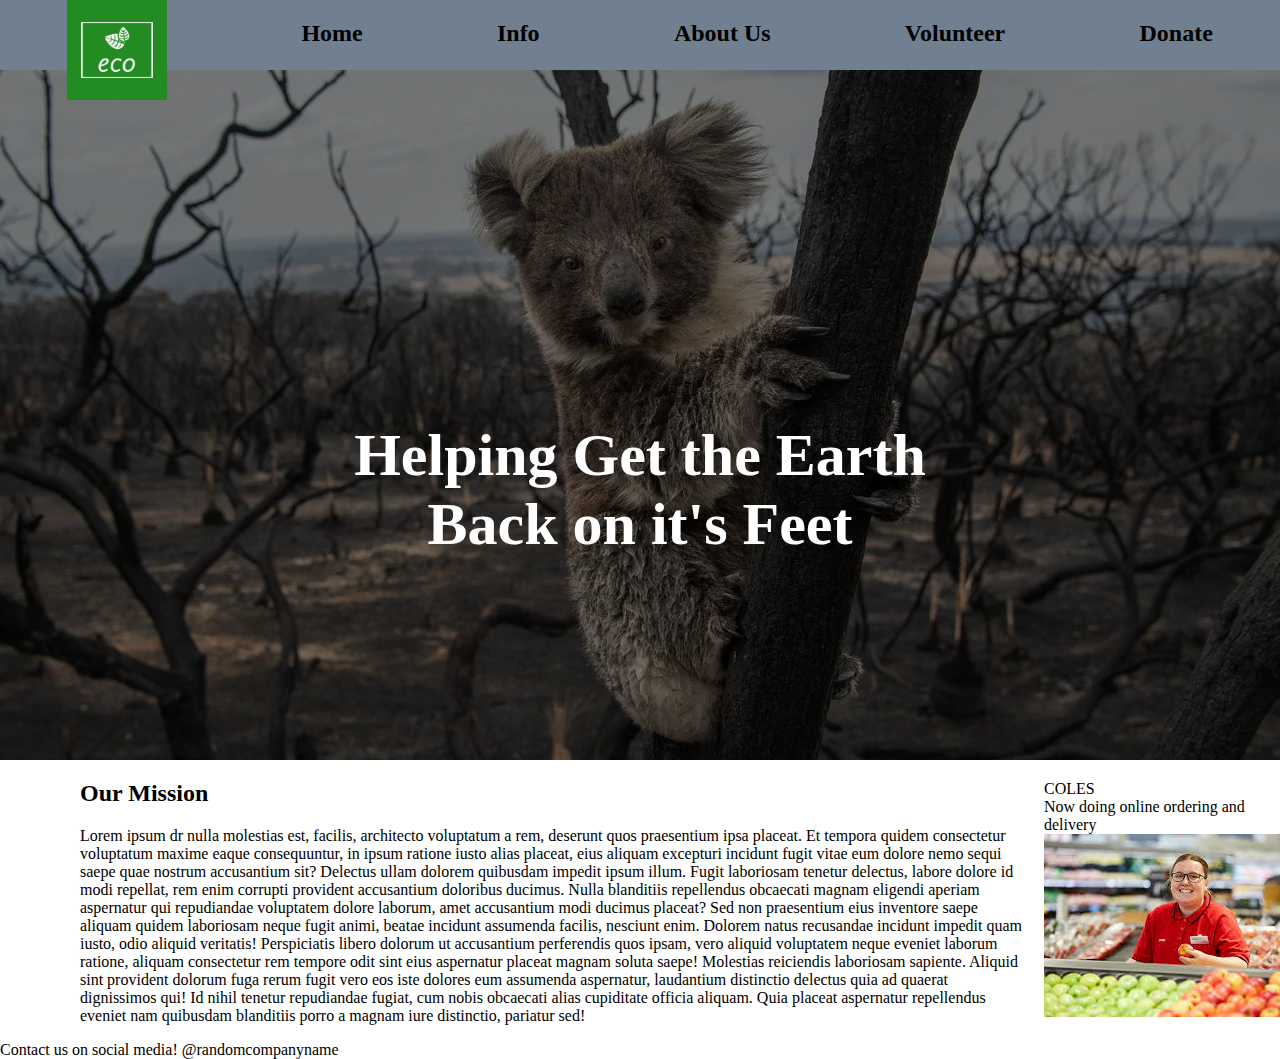
==== index.html @ 05557f86 "vw set" ====
<!DOCTYPE html>
<html lang="en">
<head>
    <meta charset="UTF-8">
    <meta http-equiv="X-UA-Compatible" content="IE=edge">
    <meta name="viewport" content="width=device-width, initial-scale=1.0">
    <title>Eco</title>
    <link rel="stylesheet" href="style.css">
    <link rel="icon" sizes="200x200" href="favicon.ico">
</head>

<body>
<div class="wrapper">
    
    <div id="sections">
        <div id="logo"><img src="logo1.png"></div>
           <div id="home"><h2> Home</h2></div>
            <div id="info"><a href="info.html"><h2>Info</h2></a></div>
            <div id="about"><h2>About Us</h2></div>
            <div id="vol"><h2>Volunteer</h2></div>
            <div id="donate"><h2>Donate</h2></div>
    </div>

    <div id="myImage">
        <h1>Helping Get the Earth Back on it's Feet</h1>
    </div>
    
     <div id= "text">
       <h2>Our Mission</h2>
        <p>
    Lorem ipsum dr nulla molestias est, facilis, architecto voluptatum a rem, deserunt quos praesentium ipsa placeat. Et tempora quidem consectetur voluptatum maxime eaque consequuntur, in ipsum ratione iusto alias placeat, eius aliquam excepturi incidunt fugit vitae eum dolore nemo sequi saepe quae nostrum accusantium sit? Delectus ullam dolorem quibusdam impedit ipsum illum. Fugit laboriosam tenetur delectus, labore dolore id modi repellat, rem enim corrupti provident accusantium doloribus ducimus. Nulla blanditiis repellendus obcaecati magnam eligendi aperiam aspernatur qui repudiandae voluptatem dolore laborum, amet accusantium modi ducimus placeat? Sed non praesentium eius inventore saepe aliquam quidem laboriosam neque fugit animi, beatae incidunt assumenda facilis, nesciunt enim. Dolorem natus recusandae incidunt impedit quam iusto, odio aliquid veritatis! Perspiciatis libero dolorum ut accusantium perferendis quos ipsam, vero aliquid voluptatem neque eveniet laborum ratione, aliquam consectetur rem tempore odit sint eius aspernatur placeat magnam soluta saepe! Molestias reiciendis laboriosam sapiente. Aliquid sint provident dolorum fuga rerum fugit vero eos iste dolores eum assumenda aspernatur, laudantium distinctio delectus quia ad quaerat dignissimos qui! Id nihil tenetur repudiandae fugiat, cum nobis obcaecati alias cupiditate officia aliquam. Quia placeat aspernatur repellendus eveniet nam quibusdam blanditiis porro a magnam iure distinctio, pariatur sed!
        </p>
    </div> 
    
     <div id="advertisments">
        COLES <br> Now doing online ordering and delivery
        <a href="https://www.coles.com.au/" target="_blank"><img src="colesad.jpg"></a>
    </div>
</div>
    <div class="myFooter">
        Contact us on social media! @randomcompanyname
    </div>
   
</body>
</html>
---- style.css ----
:root {
    --accent-colour: forestgreen;
    --banner-colour: slategrey;
}

html, body {
    overflow-x: hidden;
    margin:0px; 
    padding:0px;
}

.wrapper {
    display: grid;
     grid-template-columns: 80% 20%;
     grid-template-rows:  auto auto;
     grid-template-areas:"myImage myImage"
                         "main ad";
 } 

#sections {
    position: fixed;
    top: 0;
    left: 0px;
    padding: none;
    background-color: var(--banner-colour);
    width: 100%;
    height: 70px;
    display: grid;
    grid-template-rows: 1/6 1/6 1/6 1/6 1/6 1/6;
            grid-template-areas: "logo home info about vol donate";
    text-align: center;
}
#sections img{
    width: 100px;
    height: auto;
    background-color: var(--accent-colour);
}

#sections a {
    text-decoration: none;
    color: black;
}

#myImage {
    z-index: -1;
    background-image: linear-gradient( rgba(0, 0, 0, 0.5), rgba(0, 0, 0, 0.5) ), url('homephoto.webp');
    height: 700px;
    width: 100vw;
    text-align: center;
    font-size: 30px;
    margin-top: 60px;
    left: 0px;
}

    #myImage h1{
        position: absolute;
        top: 50%;
        left: 50%;
        transform: translate(-50%, -50%);
        color: white;
    }

#text {
    grid-area: main;
    padding-left: 80px;
}

#advertisments {
    grid-area: ad;
    margin: 20px;
}

    #advertisments a {
        margin-right: 20px;
    }

#myFooter {
    outline: 1px solid red;
    background-color: violet;
}
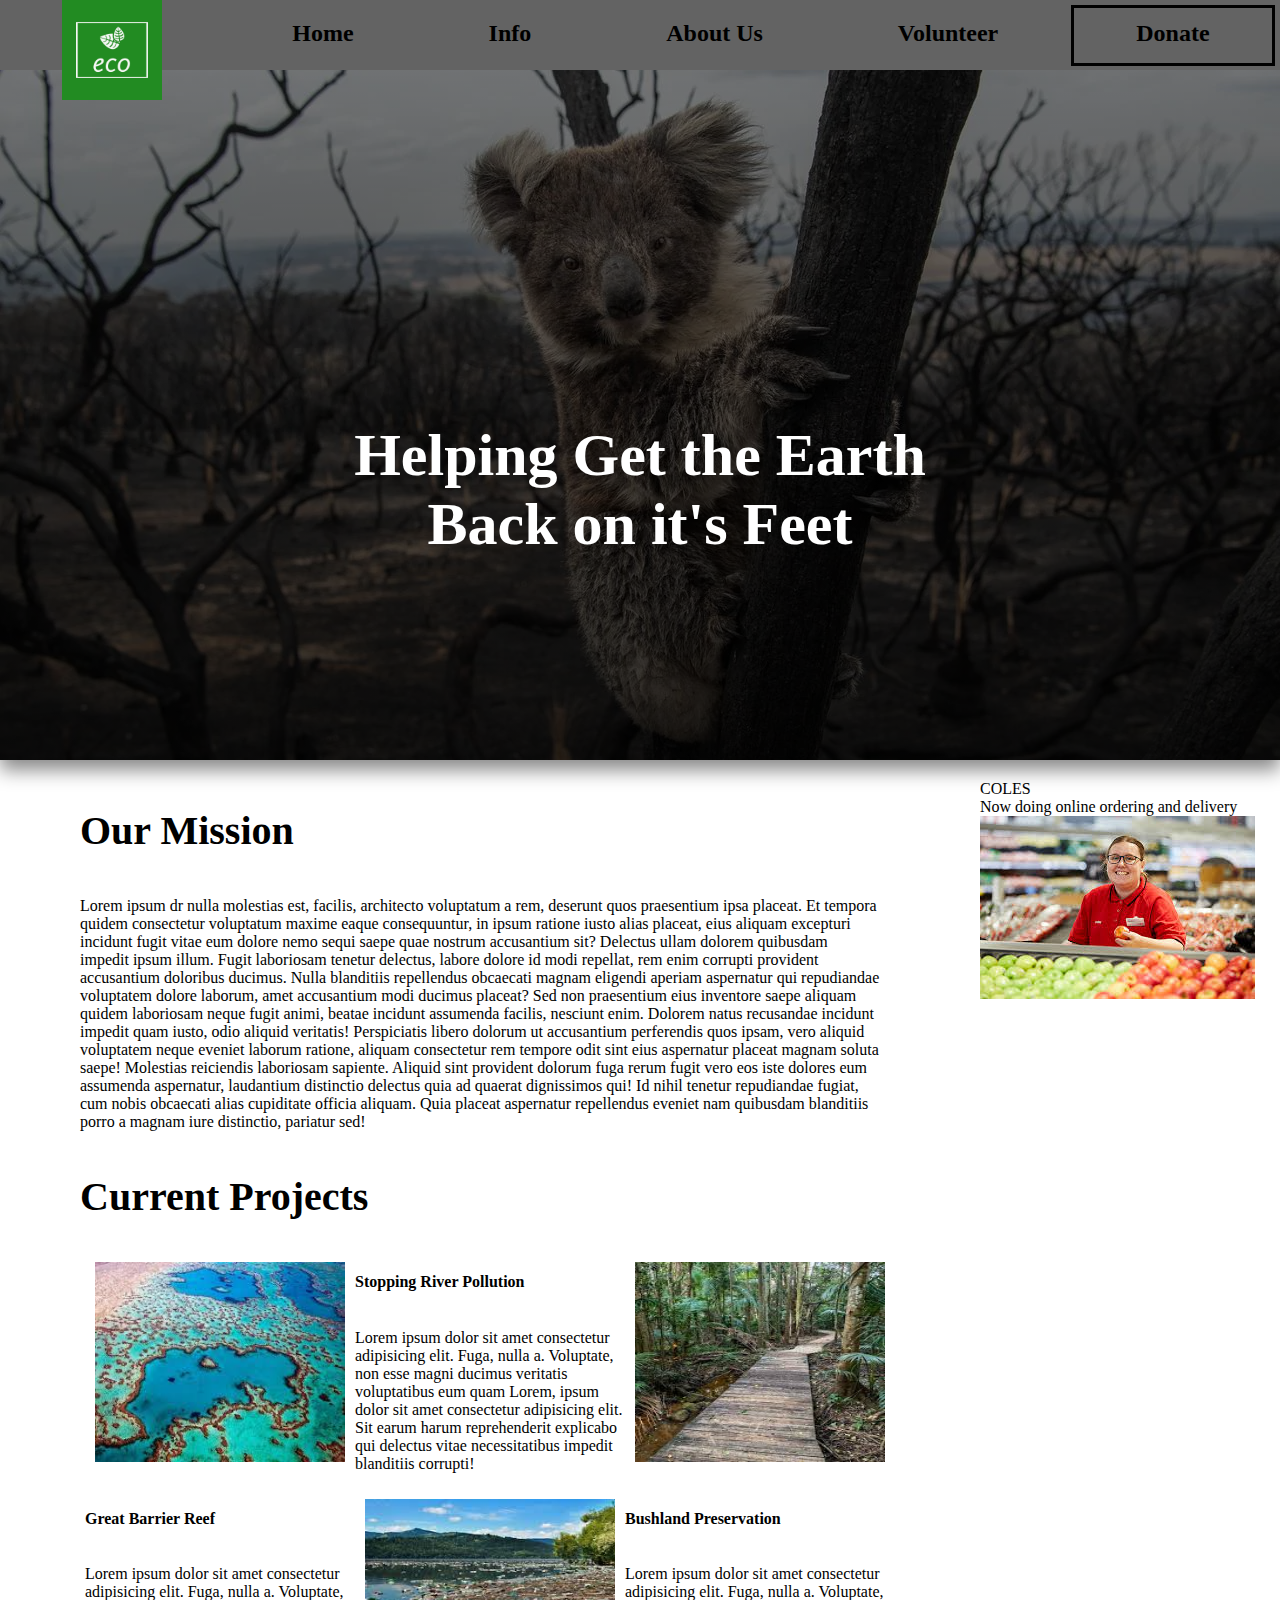
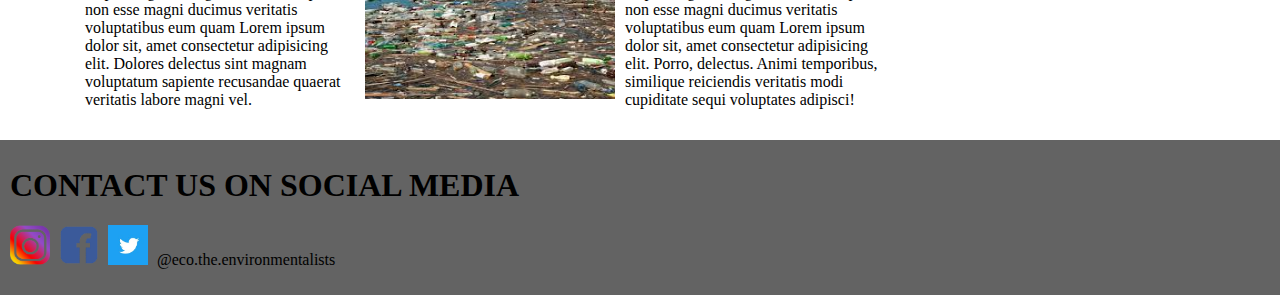
==== commit 77d07192: "page setup" ====
--- a/index.html
+++ b/index.html
@@ -16,9 +16,9 @@
         <div id="logo"><img src="logo1.png"></div>
            <div id="home"><h2> Home</h2></div>
             <div id="info"><a href="info.html"><h2>Info</h2></a></div>
-            <div id="about"><h2>About Us</h2></div>
-            <div id="vol"><h2>Volunteer</h2></div>
-            <div id="donate"><h2>Donate</h2></div>
+            <div id="about"><a href="about.html"><h2>About Us</h2></a></div>
+            <div id="vol"><a href="vol.html"><h2>Volunteer</h2></a></div>
+            <div id="donate"><a href="donate.html"><h2>Donate</h2></a></div>
     </div>
 
     <div id="myImage">
@@ -26,19 +26,47 @@
     </div>
     
      <div id= "text">
-       <h2>Our Mission</h2>
+       <h1>Our Mission</h1>
         <p>
     Lorem ipsum dr nulla molestias est, facilis, architecto voluptatum a rem, deserunt quos praesentium ipsa placeat. Et tempora quidem consectetur voluptatum maxime eaque consequuntur, in ipsum ratione iusto alias placeat, eius aliquam excepturi incidunt fugit vitae eum dolore nemo sequi saepe quae nostrum accusantium sit? Delectus ullam dolorem quibusdam impedit ipsum illum. Fugit laboriosam tenetur delectus, labore dolore id modi repellat, rem enim corrupti provident accusantium doloribus ducimus. Nulla blanditiis repellendus obcaecati magnam eligendi aperiam aspernatur qui repudiandae voluptatem dolore laborum, amet accusantium modi ducimus placeat? Sed non praesentium eius inventore saepe aliquam quidem laboriosam neque fugit animi, beatae incidunt assumenda facilis, nesciunt enim. Dolorem natus recusandae incidunt impedit quam iusto, odio aliquid veritatis! Perspiciatis libero dolorum ut accusantium perferendis quos ipsam, vero aliquid voluptatem neque eveniet laborum ratione, aliquam consectetur rem tempore odit sint eius aspernatur placeat magnam soluta saepe! Molestias reiciendis laboriosam sapiente. Aliquid sint provident dolorum fuga rerum fugit vero eos iste dolores eum assumenda aspernatur, laudantium distinctio delectus quia ad quaerat dignissimos qui! Id nihil tenetur repudiandae fugiat, cum nobis obcaecati alias cupiditate officia aliquam. Quia placeat aspernatur repellendus eveniet nam quibusdam blanditiis porro a magnam iure distinctio, pariatur sed!
         </p>
+        <h1>Current Projects</h1>
+
+        <div id="current">
+            <div id="gbr"><img src="gbr.jpg"></div>
+            <div id="gbrtext">
+                <h4>Stopping River Pollution</h4>
+                <p>Lorem ipsum dolor sit amet consectetur adipisicing elit. Fuga, nulla a. Voluptate, non esse magni ducimus veritatis voluptatibus eum quam Lorem, ipsum dolor sit amet consectetur adipisicing elit. Sit earum harum reprehenderit explicabo qui delectus vitae necessitatibus impedit blanditiis corrupti!</p>
+            </div>
+            <div id="bush"><img src="bush.jpg"></div> 
+            <div id="bushtext">
+                <h4>Great Barrier Reef</h4>
+                <p>Lorem ipsum dolor sit amet consectetur adipisicing elit. Fuga, nulla a. Voluptate, non esse magni ducimus veritatis voluptatibus eum quam Lorem ipsum dolor sit, amet consectetur adipisicing elit. Dolores delectus sint magnam voluptatum sapiente recusandae quaerat veritatis labore magni vel.</p>
+            </div>
+            <div id="river"><img src="river.jpg"></div>
+            <div id="rivertext">
+                <h4>Bushland Preservation</h4>
+                <p>Lorem ipsum dolor sit amet consectetur adipisicing elit. Fuga, nulla a. Voluptate, non esse magni ducimus veritatis voluptatibus eum quam Lorem ipsum dolor sit, amet consectetur adipisicing elit. Porro, delectus. Animi temporibus, similique reiciendis veritatis modi cupiditate sequi voluptates adipisci!</p>
+            </div>
+        </div>
+
+
+
     </div> 
     
      <div id="advertisments">
-        COLES <br> Now doing online ordering and delivery
-        <a href="https://www.coles.com.au/" target="_blank"><img src="colesad.jpg"></a>
+        <div id="coles">
+            COLES <br> Now doing online ordering and delivery
+            <a href="https://www.coles.com.au/" target="_blank"><img src="colesad.jpg"></a>
+        </div>
     </div>
 </div>
     <div class="myFooter">
-        Contact us on social media! @randomcompanyname
+        <h1>CONTACT US ON SOCIAL MEDIA</h1>
+        <img src="insta.png">
+        <img src="facebook.png">
+        <img src="twitter.jpg">
+        <span>@eco.the.environmentalists</span>
     </div>
    
 </body>
--- a/style.css
+++ b/style.css
@@ -1,6 +1,6 @@
 :root {
     --accent-colour: forestgreen;
-    --banner-colour: slategrey;
+    --banner-colour: rgb(99, 99, 99);
 }
 
 html, body {
@@ -11,10 +11,11 @@
 
 .wrapper {
     display: grid;
-     grid-template-columns: 80% 20%;
-     grid-template-rows:  auto auto;
+     grid-template-columns: 75% 25%;
+     grid-template-rows:  auto auto auto;
      grid-template-areas:"myImage myImage"
-                         "main ad";
+                         "main ad"
+                         "current ad";
  } 
 
 #sections {
@@ -30,26 +31,89 @@
             grid-template-areas: "logo home info about vol donate";
     text-align: center;
 }
-#sections img{
-    width: 100px;
-    height: auto;
-    background-color: var(--accent-colour);
-}
+        #sections img{
+            width: 100px;
+            height: auto;
+            background-color: var(--accent-colour);
+        }
 
-#sections a {
-    text-decoration: none;
-    color: black;
-}
+        #sections a {
+            text-decoration: none;
+            color: black;
+        }
+
+        #home {
+            
+            height: 60px;
+            line-height: 16px;
+            margin: 5px;
+            padding-top: -100px;
+        }
+
+        #home:hover {
+            background-color: rgb(67, 68, 70);
+        }
+        
+        #info {
+            
+            height: 60px;
+            line-height: 16px;
+            margin: 5px;
+            padding-top: -100px;
+        }
+
+        #info:hover {
+            background-color: rgb(67, 68, 70);
+        }
+
+        #about {
+            
+            height: 60px;
+            line-height: 16px;
+            margin: 5px;
+            padding-top: -100px;
+        }
+
+        #about:hover {
+            background-color: rgb(67, 68, 70);
+        }
+
+        #vol {
+            
+            height: 60px;
+            line-height: 16px;
+            margin: 5px;
+            padding-top: -100px;
+        }
+
+        #vol:hover {
+            background-color: rgb(67, 68, 70);
+        }
+
+        #donate {
+            border: black;
+            border-style: solid;
+            height: 55px;
+            line-height: 10px;
+            margin: 5px;
+            padding-top: -100px;
+        }
+
+        #donate:hover {
+            background-color: rgb(67, 68, 70);
+        }
 
 #myImage {
     z-index: -1;
-    background-image: linear-gradient( rgba(0, 0, 0, 0.5), rgba(0, 0, 0, 0.5) ), url('homephoto.webp');
+    background-image: linear-gradient( rgba(0, 0, 0, 0.5), rgba(0, 0, 0, 0.8) ), url('homephoto.webp');
     height: 700px;
     width: 100vw;
     text-align: center;
     font-size: 30px;
     margin-top: 60px;
     left: 0px;
+    box-shadow: 0px 10px 18px #888888;
+    background-size: cover;
 }
 
     #myImage h1{
@@ -63,18 +127,52 @@
 #text {
     grid-area: main;
     padding-left: 80px;
+    padding-right: 80px;
+    margin-top: 20px;
 }
+
+    #text h1 {
+        font-size: 40px;
+    }
+
+#current {
+    display: grid;
+    grid-template-columns: 1/3 1/3 1/3;
+    grid-template-rows: 50% 50%;
+    grid-template-areas: "gbr bushtext river"
+                          "gbrtext bush rivertext";
+    padding: 5px;
+    margin-bottom: 10px;
+}
+
+    #current img {
+        padding: 10px;
+        height: 200px;
+        width: 250px;
+    }
 
 #advertisments {
     grid-area: ad;
     margin: 20px;
 }
 
-    #advertisments a {
-        margin-right: 20px;
+    #coles img {
+        right: 20px;
     }
 
-#myFooter {
-    outline: 1px solid red;
-    background-color: violet;
-}+.myFooter {
+    padding-top: 5px;
+    padding-left: 10px;
+    background-color: var(--banner-colour);
+    height: 150px;
+}
+
+.myFooter img, p {
+    display: inline-block;
+}
+
+.myFooter img {
+    height: 40px;
+    width: 40px;
+    margin-right: 5px;
+}
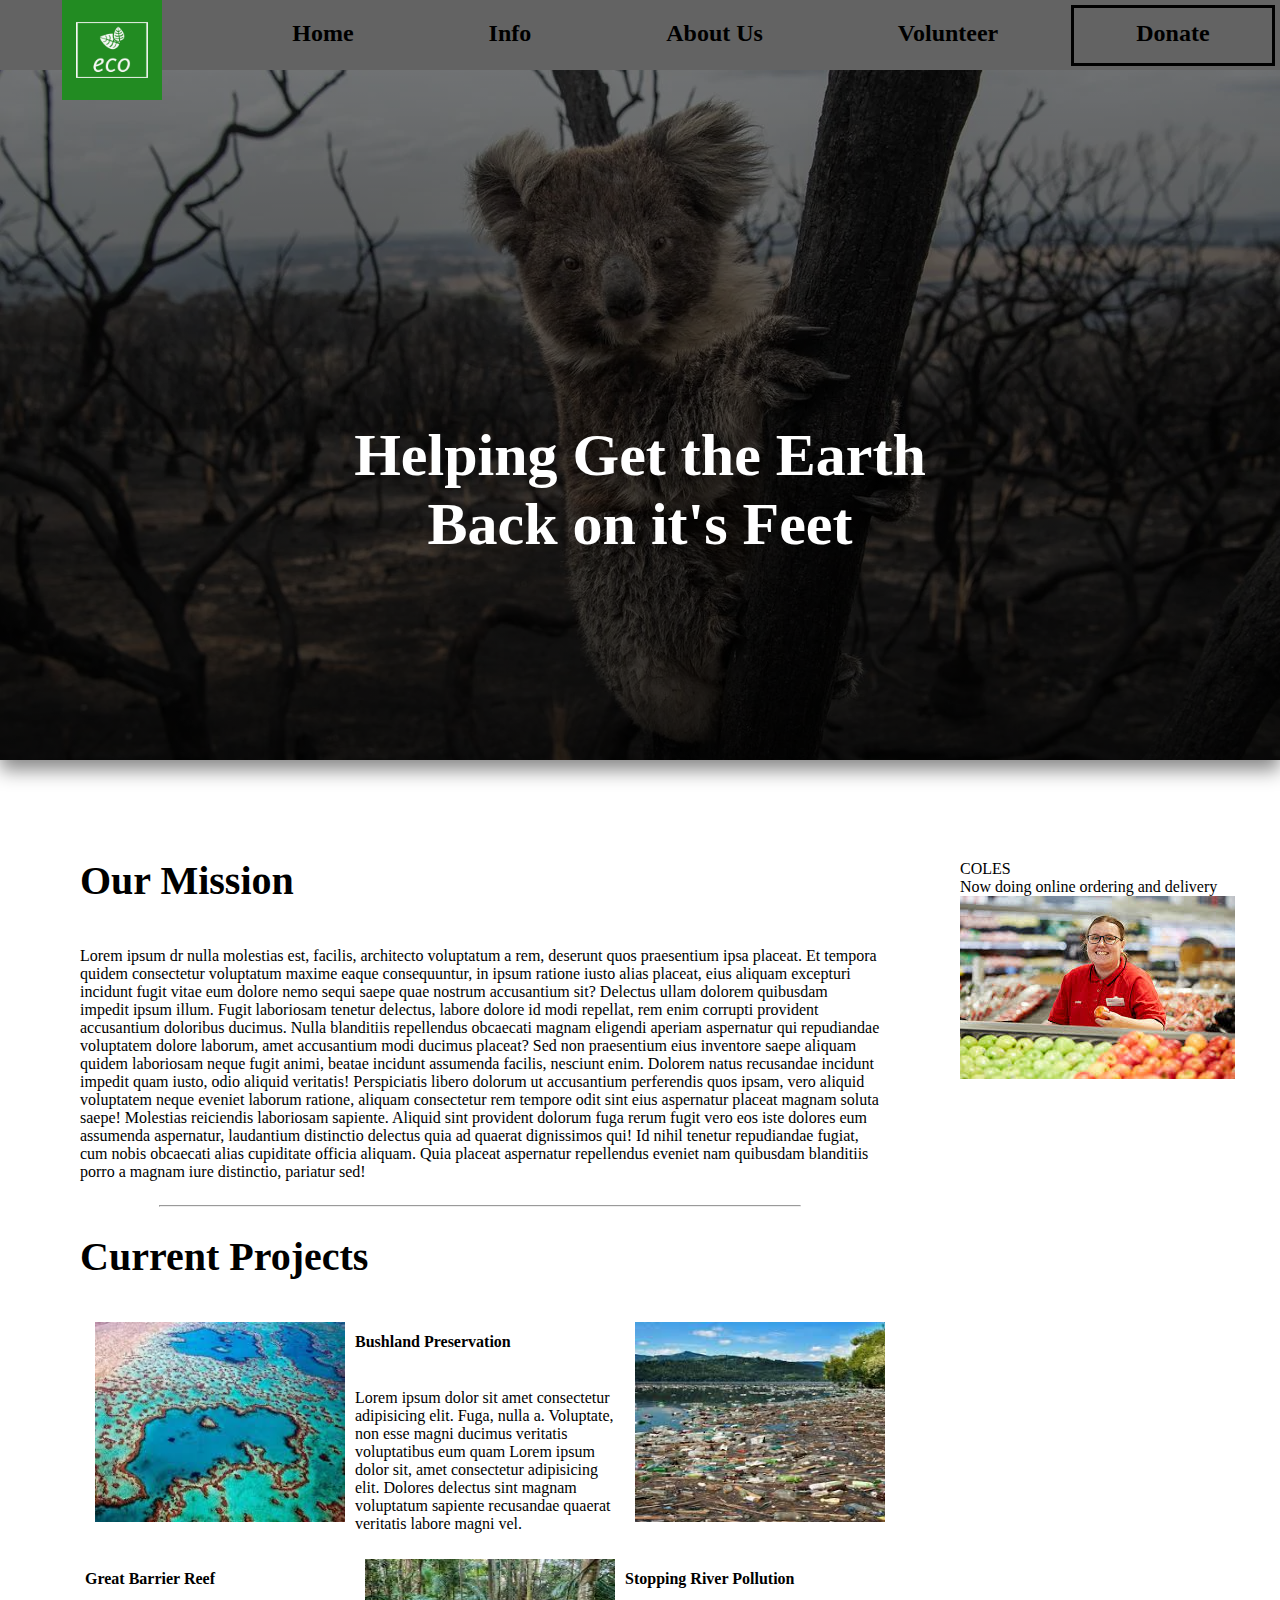
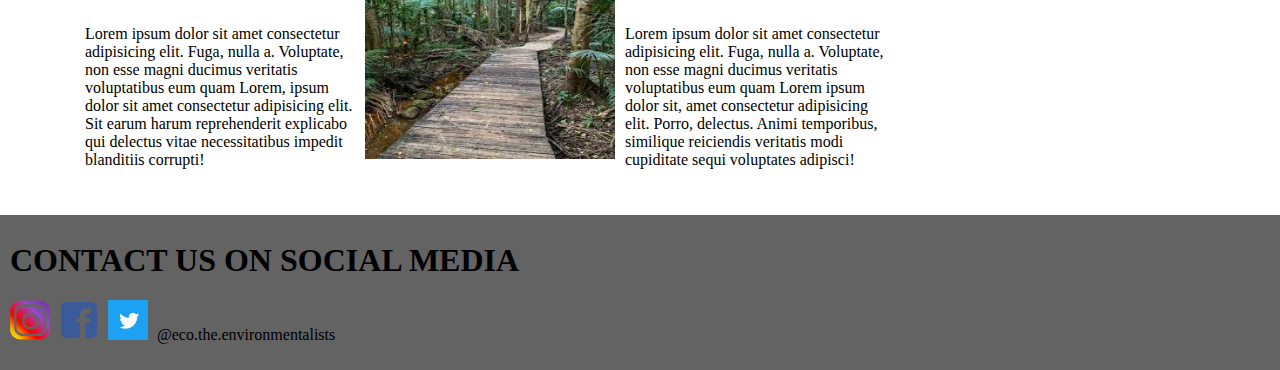
==== commit 545d86b4: "progress-vol" ====
--- a/index.html
+++ b/index.html
@@ -30,22 +30,23 @@
         <p>
     Lorem ipsum dr nulla molestias est, facilis, architecto voluptatum a rem, deserunt quos praesentium ipsa placeat. Et tempora quidem consectetur voluptatum maxime eaque consequuntur, in ipsum ratione iusto alias placeat, eius aliquam excepturi incidunt fugit vitae eum dolore nemo sequi saepe quae nostrum accusantium sit? Delectus ullam dolorem quibusdam impedit ipsum illum. Fugit laboriosam tenetur delectus, labore dolore id modi repellat, rem enim corrupti provident accusantium doloribus ducimus. Nulla blanditiis repellendus obcaecati magnam eligendi aperiam aspernatur qui repudiandae voluptatem dolore laborum, amet accusantium modi ducimus placeat? Sed non praesentium eius inventore saepe aliquam quidem laboriosam neque fugit animi, beatae incidunt assumenda facilis, nesciunt enim. Dolorem natus recusandae incidunt impedit quam iusto, odio aliquid veritatis! Perspiciatis libero dolorum ut accusantium perferendis quos ipsam, vero aliquid voluptatem neque eveniet laborum ratione, aliquam consectetur rem tempore odit sint eius aspernatur placeat magnam soluta saepe! Molestias reiciendis laboriosam sapiente. Aliquid sint provident dolorum fuga rerum fugit vero eos iste dolores eum assumenda aspernatur, laudantium distinctio delectus quia ad quaerat dignissimos qui! Id nihil tenetur repudiandae fugiat, cum nobis obcaecati alias cupiditate officia aliquam. Quia placeat aspernatur repellendus eveniet nam quibusdam blanditiis porro a magnam iure distinctio, pariatur sed!
         </p>
+        <hr>
         <h1>Current Projects</h1>
 
         <div id="current">
             <div id="gbr"><img src="gbr.jpg"></div>
             <div id="gbrtext">
-                <h4>Stopping River Pollution</h4>
+                <h4>Great Barrier Reef</h4>
                 <p>Lorem ipsum dolor sit amet consectetur adipisicing elit. Fuga, nulla a. Voluptate, non esse magni ducimus veritatis voluptatibus eum quam Lorem, ipsum dolor sit amet consectetur adipisicing elit. Sit earum harum reprehenderit explicabo qui delectus vitae necessitatibus impedit blanditiis corrupti!</p>
             </div>
             <div id="bush"><img src="bush.jpg"></div> 
             <div id="bushtext">
-                <h4>Great Barrier Reef</h4>
+                <h4>Bushland Preservation</h4>
                 <p>Lorem ipsum dolor sit amet consectetur adipisicing elit. Fuga, nulla a. Voluptate, non esse magni ducimus veritatis voluptatibus eum quam Lorem ipsum dolor sit, amet consectetur adipisicing elit. Dolores delectus sint magnam voluptatum sapiente recusandae quaerat veritatis labore magni vel.</p>
             </div>
             <div id="river"><img src="river.jpg"></div>
             <div id="rivertext">
-                <h4>Bushland Preservation</h4>
+                <h4>Stopping River Pollution</h4>
                 <p>Lorem ipsum dolor sit amet consectetur adipisicing elit. Fuga, nulla a. Voluptate, non esse magni ducimus veritatis voluptatibus eum quam Lorem ipsum dolor sit, amet consectetur adipisicing elit. Porro, delectus. Animi temporibus, similique reiciendis veritatis modi cupiditate sequi voluptates adipisci!</p>
             </div>
         </div>
@@ -54,12 +55,12 @@
 
     </div> 
     
-     <div id="advertisments">
-        <div id="coles">
-            COLES <br> Now doing online ordering and delivery
+     
+        <div id="coles">  
+            COLES <br> Now doing online ordering and delivery <br>
             <a href="https://www.coles.com.au/" target="_blank"><img src="colesad.jpg"></a>
         </div>
-    </div>
+ 
 </div>
     <div class="myFooter">
         <h1>CONTACT US ON SOCIAL MEDIA</h1>
--- a/style.css
+++ b/style.css
@@ -1,6 +1,8 @@
 :root {
     --accent-colour: forestgreen;
     --banner-colour: rgb(99, 99, 99);
+    --text-colour: black;
+    --back-colour: white;
 }
 
 html, body {
@@ -14,9 +16,20 @@
      grid-template-columns: 75% 25%;
      grid-template-rows:  auto auto auto;
      grid-template-areas:"myImage myImage"
-                         "main ad"
-                         "current ad";
+                         "main coles"
+                         "current ebay";
  } 
+
+ .infowrapper {
+     display: grid;
+     grid-template-columns: 20% 55% 25% ;
+     grid-template-areas: "index mybody advertise";
+ } 
+
+#whole {
+    margin-left: 100px;
+    margin-right: 100px;
+}
 
 #sections {
     position: fixed;
@@ -35,6 +48,7 @@
             width: 100px;
             height: auto;
             background-color: var(--accent-colour);
+            z-index: 100;
         }
 
         #sections a {
@@ -102,6 +116,17 @@
         #donate:hover {
             background-color: rgb(67, 68, 70);
         }
+
+.index {
+margin-top: 120px;
+margin-left: 20px;
+grid-area: index;
+position: fixed;
+}
+    .index a {
+        text-decoration: none;
+        color: black;
+    }
 
 #myImage {
     z-index: -1;
@@ -128,7 +153,7 @@
     grid-area: main;
     padding-left: 80px;
     padding-right: 80px;
-    margin-top: 20px;
+    margin-top: 70px;
 }
 
     #text h1 {
@@ -149,22 +174,178 @@
         padding: 10px;
         height: 200px;
         width: 250px;
-    }
-
-#advertisments {
-    grid-area: ad;
-    margin: 20px;
-}
-
-    #coles img {
-        right: 20px;
-    }
+        transition: transform .2s;
+        z-index: 1;
+    }
+
+    #current img:hover {
+        transform: scale(1.03);
+    }
+        #gbr {grid-area: gbr;}
+        #bush {grid-area: bush;}
+        #river {grid-area: river;}
+        #gbrtext {grid-area: gbrtext;}
+        #bushtext {grid-area: bushtext;}
+        #rivertext {grid-area: rivertext;}
+
+#coles {
+    margin-top: 100px;
+    grid-area: coles;
+}
+
+#topic1 {
+    margin-top: 120px;
+    margin-left: 20px;
+}
+
+#climatecrisis {
+    height: 200px;
+    width: 300px;
+    margin: 0 10px 0 0;
+    float: right;
+}
+
+.wrap{
+   margin-left: 20px;
+   vertical-align: top
+}
+
+#ebay {
+    margin-top: 400px;
+}
+
+hr {
+    width: 80%;
+}
+#top2 {
+    margin-bottom: 80px;
+}
+
+#mybody {
+    grid-area: mybody;
+}
+
+#ebay {
+    grid-area: advertise;
+}
+
+#abouteco {
+    height: 400px;
+    width: 300px;
+    float: right;
+}
+
+#aboutus {
+    margin-top: 100px;
+    margin-left: 100px;
+    margin-right: 100px;
+}
+
+    #aboutus img {
+        height: 300px;
+        width: 450px;
+    }
+
+#owner {
+    margin-left: 20px;
+    display: grid;
+    grid-template-columns: 50vh 50vh;
+    grid-template-rows: auto;
+    grid-template-areas: "pic ownertext";
+    justify-content: center;
+}
+
+    #owner img {
+        height: 420px;
+        width: 300px;
+        grid-area: pic;
+        margin-left: 100px;
+        margin: 10px;
+    }
+
+    #ownertext {
+        border: gray;
+        border-style: solid;
+        height: fit-content;
+        width: 300px;
+        height: 300px;
+        overflow:hidden;
+        grid-area: ownertext;
+        margin: 20px;
+    }
+        #ownertext h2 {
+            text-align: center;
+        }
+
+    #values {
+        display: grid;
+        grid-template-columns: 1/3 1/3 1/3;
+        grid-template-rows: 50% 50%;
+        grid-template-areas: "I T D"
+                              "TaH C SR";
+                              margin-left: 30px;
+        line-height: 40px;
+        text-align: center;
+    }
+       
+        #I {
+            grid-area: I;
+            background-color: var(--accent-colour);
+            margin: 3px;
+        }
+
+        #T {
+            grid-area: T;
+            background-color: rgb(236, 236, 236);
+            margin: 3px;
+        }
+        #D {
+            grid-area: D;
+            background-color: var(--accent-colour);
+            margin: 3px;
+        }
+        #TaH {
+            grid-area: TaH;
+            background-color: rgb(236, 236, 236);
+            margin: 3px;
+        }
+        #C {
+            grid-area: C;
+            background-color: var(--accent-colour);
+            margin: 3px;
+        }
+        #SR {
+            grid-area: SR;
+            background-color: rgb(236, 236, 236);
+            margin: 3px;
+        }
+
+#myTable {
+    margin-top: 120px;
+}
+
+table, th, td {
+    border:1px solid black;
+    margin-left: auto;
+    margin-right: auto;
+ }
+
+ #headrow {
+     font-weight: bold;
+ }
+
+#donatefunds {
+    margin-top: 100px;
+    text-align: center;
+}
 
 .myFooter {
     padding-top: 5px;
     padding-left: 10px;
+    margin-top: 15px;
     background-color: var(--banner-colour);
     height: 150px;
+    clear: both;
 }
 
 .myFooter img, p {
@@ -176,3 +357,126 @@
     width: 40px;
     margin-right: 5px;
 }
+
+@media (max-width: 900px) {
+    .wrapper {
+        display: grid;
+        grid-template-columns: 100vw;
+         grid-template-rows:  auto auto auto;
+         grid-template-areas:"myImage"
+                             "main"
+                             "current"
+                             "coles";
+     } 
+    
+    #current {
+        display: grid;
+        grid-template-columns: 50vw 50vw;
+        grid-template-rows: auto auto auto;
+         grid-template-areas: "gbr gbrtext"
+                              "bushtext bush"
+                              "river rivertext";
+        padding: 5px;
+    }
+
+    #current img {
+        padding: 10px;
+        height: 200px;
+        width: 250px;
+        transition: transform .2s;
+        z-index: 1;
+    }
+
+    #coles {
+        margin-top: 80px;
+        grid-area: coles;
+        align-content: center;
+    }
+        #coles p {
+            text-align: center;
+        }
+        #coles img {
+            margin: 20px;
+        }
+    
+    .infowrapper {
+        display: grid;
+        grid-template-columns: 100vw ;
+        grid-template-areas: "index" 
+                              "mybody" 
+                              "advertise";
+    } 
+
+       
+   #whole {
+       margin-left: 100px;
+       margin-right: 100px;
+   }
+
+   .index {
+    margin-top: 120px;
+    margin-left: 20px;
+    grid-area: index;
+    position: static;
+    }
+
+    #ebay {
+        margin-top: 80px;
+    }
+
+    #topic1 {
+        margin-top: 20px;
+    }
+}
+
+@media (max-width: 700px) {
+    .myFooter {
+        height: 200px;
+    }
+    #current {
+        display: grid;
+        grid-template-columns: 80vw;
+        grid-template-rows: auto auto auto auto auto auto;
+         grid-template-areas: "gbr" 
+                              "gbrtext"
+                              "bush"
+                              "bushtext" 
+                              "river" 
+                              "rivertext";
+        padding: 5px;
+        margin-right: 10px;
+    }
+        #gbrtext {
+            margin-right: 10px;
+        }
+        #bushtext {
+            margin-right: 10px;
+        }
+        #rivertext {
+            margin-right: 10px;
+        }
+    
+        #owner {
+            margin-left: 20px;
+            /* display: grid;
+            grid-template-columns: 100vw;
+            grid-template-rows: auto auto;
+            grid-template-areas: "pic"
+                                 "ownertext"; */
+                                 display: inline;
+            justify-content: center;
+            text-align: center;
+        }
+        #owner img {
+            height: 420px;
+            width: 300px;
+            grid-area: pic;
+            margin: 10px;
+        }
+
+        #aboutus {
+            margin-top: 100px;
+            margin-left: 15px;
+            margin-right: 15px;
+        }
+}
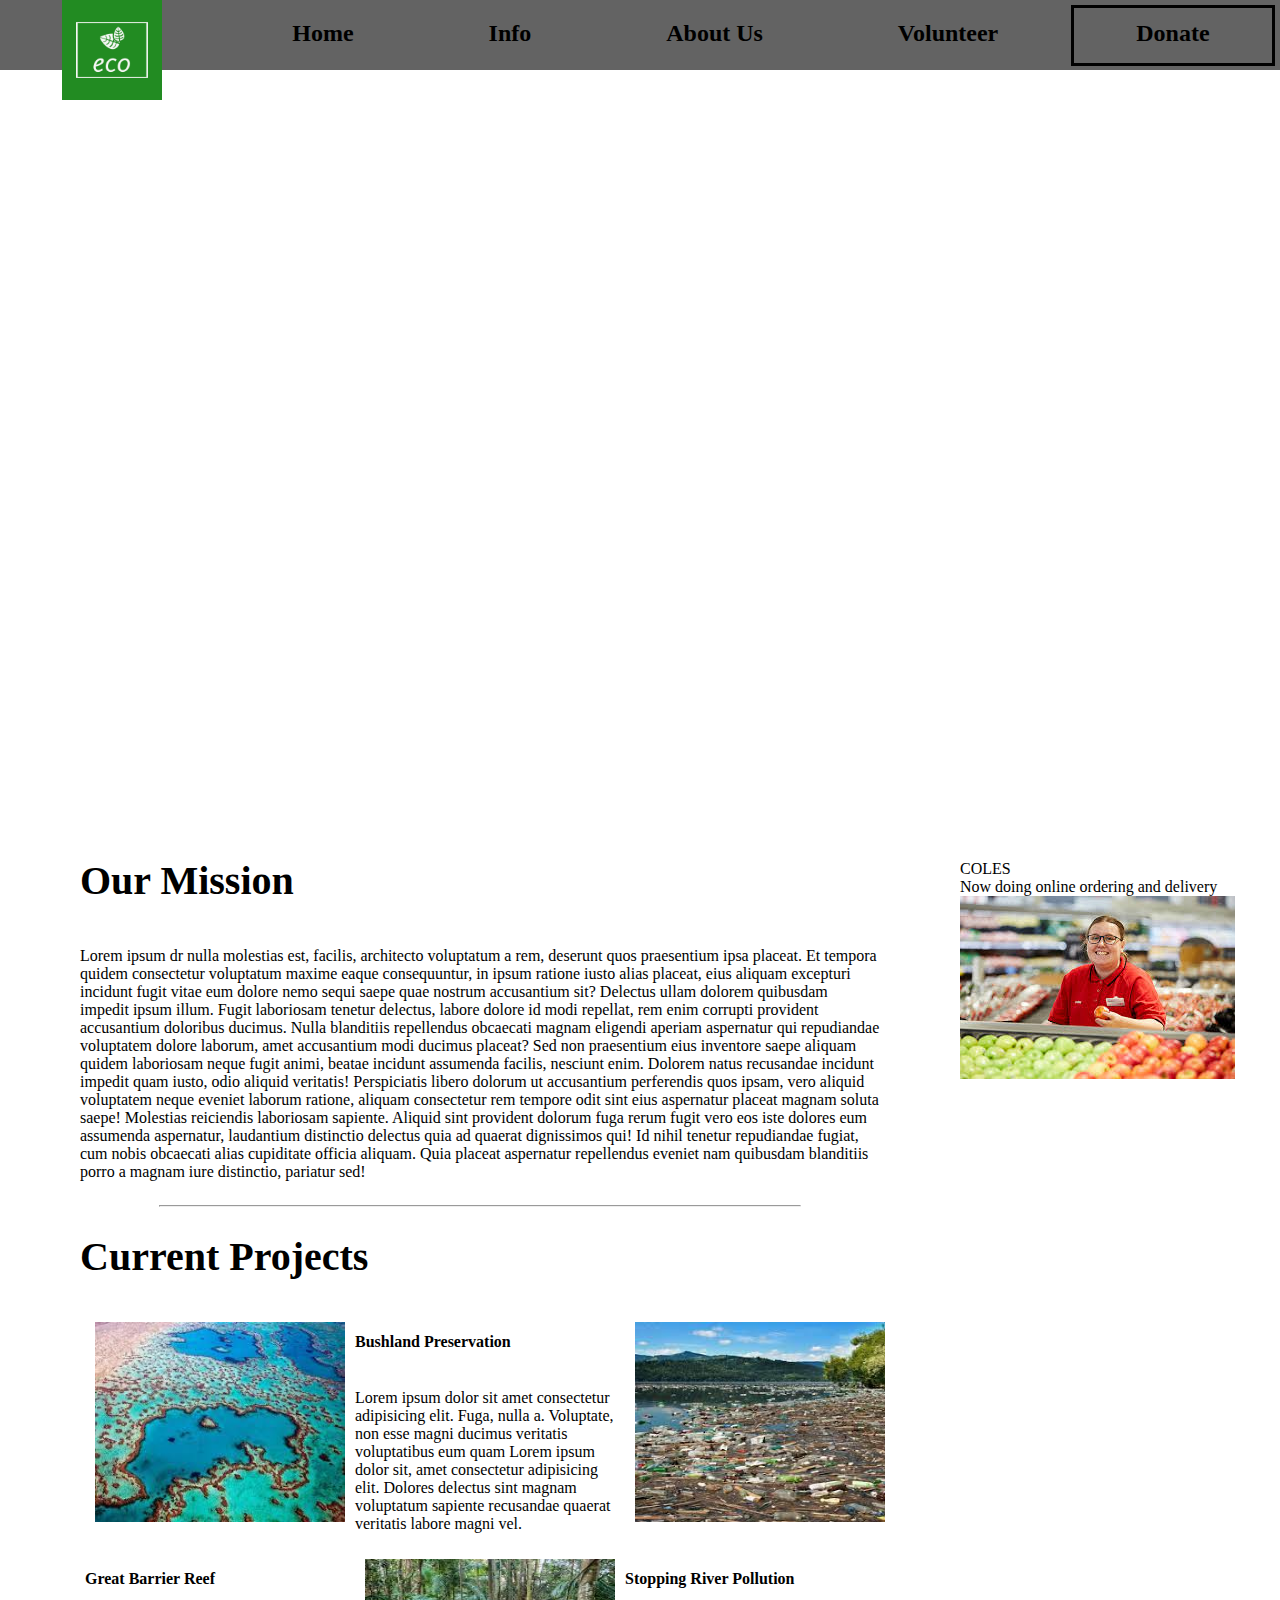
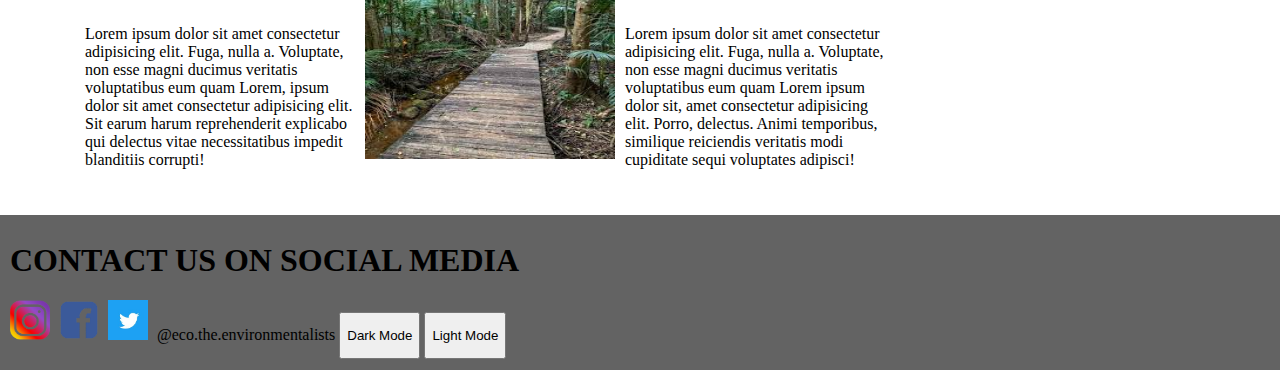
==== commit eafac812: "themes" ====
--- a/index.html
+++ b/index.html
@@ -7,6 +7,16 @@
     <title>Eco</title>
     <link rel="stylesheet" href="style.css">
     <link rel="icon" sizes="200x200" href="favicon.ico">
+    <!-- <script>
+function darkMode () {
+     document.documentElement.style.setProperty("--back-colour", "black");
+     document.documentElement.style.setProperty("--text-colour", "white");
+}
+function lightMode () {
+     document.documentElement.style.setProperty("--back-colour", "white");
+     document.documentElement.style.setProperty("--text-colour", "black");
+}
+    </script> -->
 </head>
 
 <body>
@@ -23,6 +33,7 @@
 
     <div id="myImage">
         <h1>Helping Get the Earth Back on it's Feet</h1>
+        <img src="bigwad.png">
     </div>
     
      <div id= "text">
@@ -68,6 +79,8 @@
         <img src="facebook.png">
         <img src="twitter.jpg">
         <span>@eco.the.environmentalists</span>
+        <button class="darkTheme" onclick = "darkMode()"><p>Dark Mode</p></button>
+        <button class="lightTheme" onclick = "lightMode()"><p>Light Mode</p></button>
     </div>
    
 </body>
--- a/style.css
+++ b/style.css
@@ -9,6 +9,8 @@
     overflow-x: hidden;
     margin:0px; 
     padding:0px;
+    background-color:var(--back-colour);
+    color: var(--text-colour);
 }
 
 .wrapper {
@@ -20,11 +22,19 @@
                          "current ebay";
  } 
 
- .infowrapper {
+.infowrapper {
      display: grid;
      grid-template-columns: 20% 55% 25% ;
      grid-template-areas: "index mybody advertise";
  } 
+
+.volwrapper {
+    display: grid;
+    grid-template-columns: 20% 55% 25% ;
+     grid-template-areas: "index volBody advert";
+}
+    #volBody{grid-area: volBody;}
+    #advert{grid-area: advert;}
 
 #whole {
     margin-left: 100px;
@@ -53,6 +63,9 @@
 
         #sections a {
             text-decoration: none;
+        }
+
+        #sections h2 {
             color: black;
         }
 
@@ -127,10 +140,13 @@
         text-decoration: none;
         color: black;
     }
+    .index a:hover {
+        text-decoration: underline;
+    }
 
 #myImage {
     z-index: -1;
-    background-image: linear-gradient( rgba(0, 0, 0, 0.5), rgba(0, 0, 0, 0.8) ), url('homephoto.webp');
+    /* background-image: linear-gradient( rgba(0, 0, 0, 0.5), rgba(0, 0, 0, 0.8) ), url('homephoto.webp'); */
     height: 700px;
     width: 100vw;
     text-align: center;
@@ -146,7 +162,7 @@
         top: 50%;
         left: 50%;
         transform: translate(-50%, -50%);
-        color: white;
+        color: black;
     }
 
 #text {
@@ -217,7 +233,7 @@
 hr {
     width: 80%;
 }
-#top2 {
+.infowrapper hr {
     margin-bottom: 80px;
 }
 
@@ -332,7 +348,21 @@
 
  #headrow {
      font-weight: bold;
- }
+}
+
+#advert img {
+    margin-top: 500px;
+    height: 200px;
+    width: 300px;
+}
+
+#volBody hr {
+    margin-bottom: 80px;
+}
+
+#volBody img {
+    width: 50vw;
+}
 
 #donatefunds {
     margin-top: 100px;
@@ -405,6 +435,8 @@
         grid-template-areas: "index" 
                               "mybody" 
                               "advertise";
+        margin-left: 20px;
+        margin-right: 20px;
     } 
 
        
@@ -458,12 +490,7 @@
     
         #owner {
             margin-left: 20px;
-            /* display: grid;
-            grid-template-columns: 100vw;
-            grid-template-rows: auto auto;
-            grid-template-areas: "pic"
-                                 "ownertext"; */
-                                 display: inline;
+            display: inline;
             justify-content: center;
             text-align: center;
         }
@@ -479,4 +506,22 @@
             margin-left: 15px;
             margin-right: 15px;
         }
-}
+
+    .volwrapper {
+        display: inline;
+    }
+
+    #volBody {
+        margin-left: 20px;
+        margin-right: 20px;
+    }
+
+    #advert img {
+        margin-top: 20px;
+    }
+
+    #myTable {
+        margin-top: 40px;
+    }
+
+}
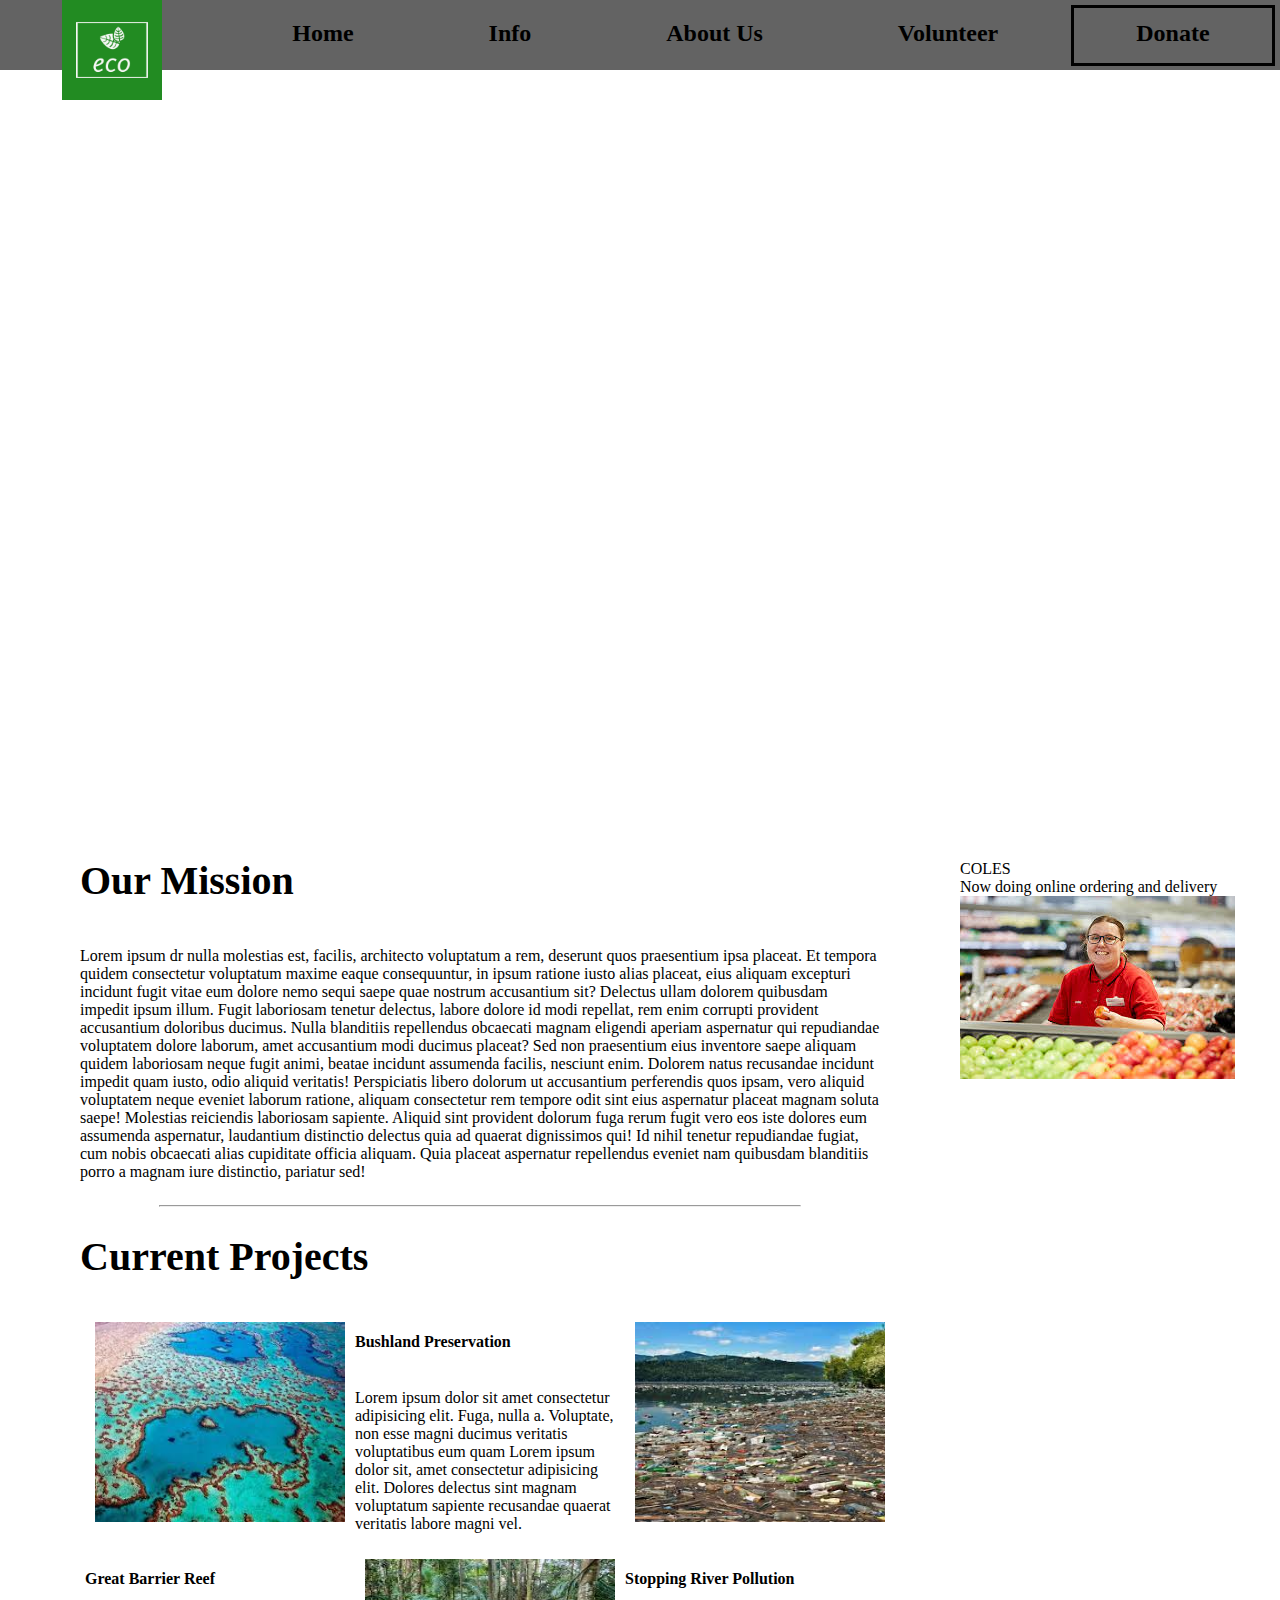
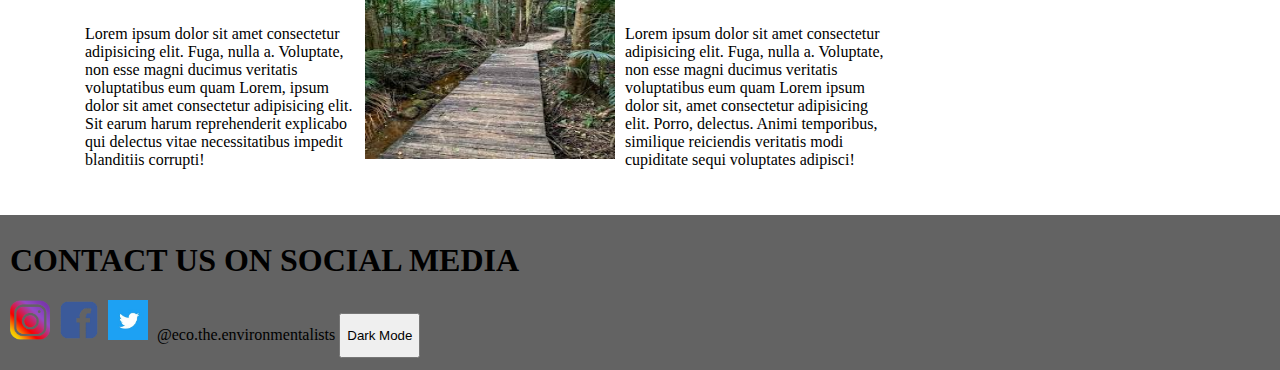
==== commit 2bcf4a6f: "theme done1/2" ====
--- a/index.html
+++ b/index.html
@@ -7,16 +7,7 @@
     <title>Eco</title>
     <link rel="stylesheet" href="style.css">
     <link rel="icon" sizes="200x200" href="favicon.ico">
-    <!-- <script>
-function darkMode () {
-     document.documentElement.style.setProperty("--back-colour", "black");
-     document.documentElement.style.setProperty("--text-colour", "white");
-}
-function lightMode () {
-     document.documentElement.style.setProperty("--back-colour", "white");
-     document.documentElement.style.setProperty("--text-colour", "black");
-}
-    </script> -->
+    <script type='text/javascript' src="java.js"></script>
 </head>
 
 <body>
@@ -79,9 +70,8 @@
         <img src="facebook.png">
         <img src="twitter.jpg">
         <span>@eco.the.environmentalists</span>
-        <button class="darkTheme" onclick = "darkMode()"><p>Dark Mode</p></button>
-        <button class="lightTheme" onclick = "lightMode()"><p>Light Mode</p></button>
+        <button id="changeTheme" onclick = "darkMode()">Dark Mode</button>
     </div>
    
 </body>
-</html>  +</html>--- a/style.css
+++ b/style.css
@@ -11,6 +11,10 @@
     padding:0px;
     background-color:var(--back-colour);
     color: var(--text-colour);
+}
+
+button {
+    height: 45px;
 }
 
 .wrapper {
@@ -138,7 +142,7 @@
 }
     .index a {
         text-decoration: none;
-        color: black;
+        color: var(--text-colour);
     }
     .index a:hover {
         text-decoration: underline;
@@ -302,6 +306,7 @@
                               margin-left: 30px;
         line-height: 40px;
         text-align: center;
+        color: black;
     }
        
         #I {
@@ -341,7 +346,7 @@
 }
 
 table, th, td {
-    border:1px solid black;
+    border:1px solid var(--text-colour);
     margin-left: auto;
     margin-right: auto;
  }
@@ -376,6 +381,7 @@
     background-color: var(--banner-colour);
     height: 150px;
     clear: both;
+    color: black;
 }
 
 .myFooter img, p {
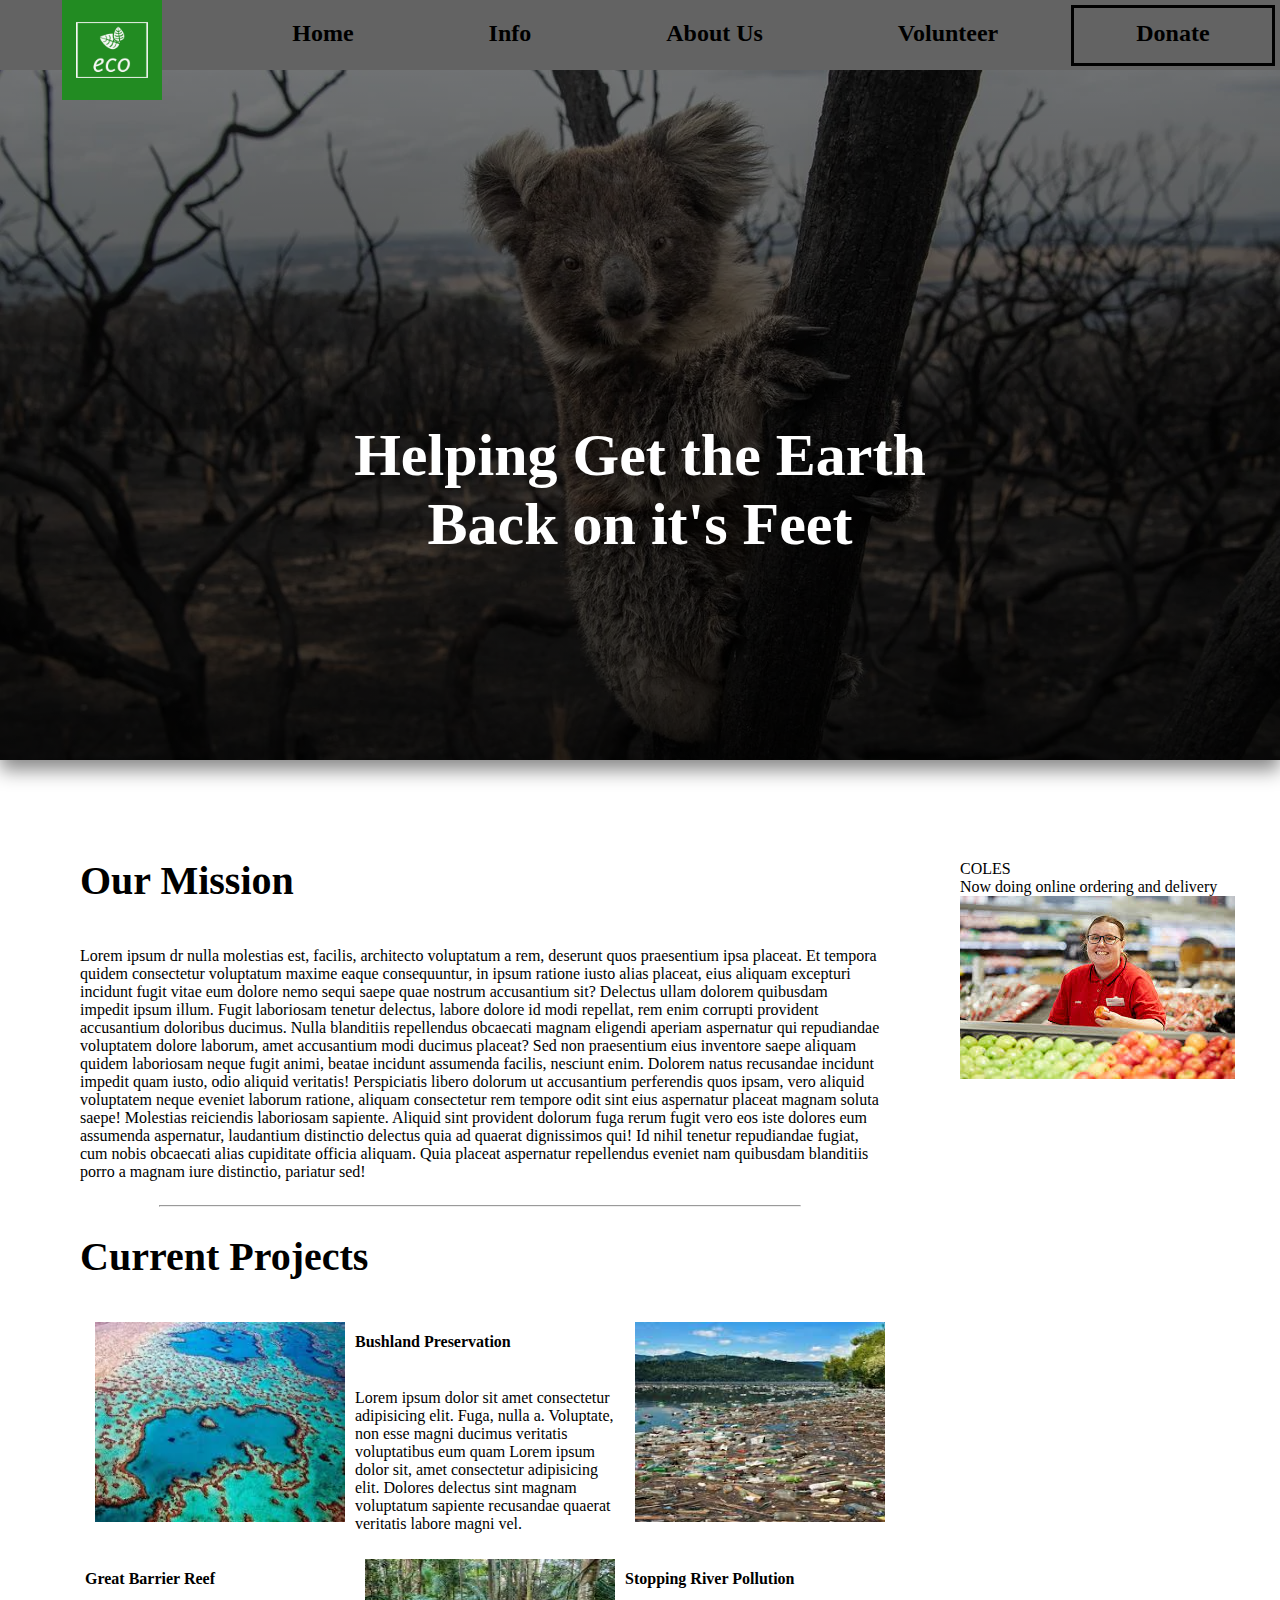
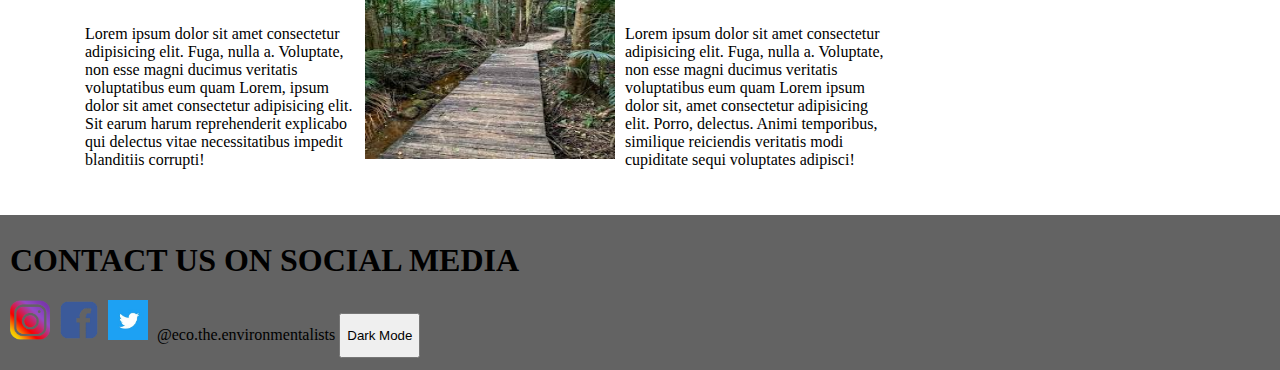
==== commit 7267b02d: "photo back" ====
--- a/index.html
+++ b/index.html
@@ -24,15 +24,17 @@
 
     <div id="myImage">
         <h1>Helping Get the Earth Back on it's Feet</h1>
-        <img src="bigwad.png">
     </div>
-    
+
+
      <div id= "text">
        <h1>Our Mission</h1>
         <p>
     Lorem ipsum dr nulla molestias est, facilis, architecto voluptatum a rem, deserunt quos praesentium ipsa placeat. Et tempora quidem consectetur voluptatum maxime eaque consequuntur, in ipsum ratione iusto alias placeat, eius aliquam excepturi incidunt fugit vitae eum dolore nemo sequi saepe quae nostrum accusantium sit? Delectus ullam dolorem quibusdam impedit ipsum illum. Fugit laboriosam tenetur delectus, labore dolore id modi repellat, rem enim corrupti provident accusantium doloribus ducimus. Nulla blanditiis repellendus obcaecati magnam eligendi aperiam aspernatur qui repudiandae voluptatem dolore laborum, amet accusantium modi ducimus placeat? Sed non praesentium eius inventore saepe aliquam quidem laboriosam neque fugit animi, beatae incidunt assumenda facilis, nesciunt enim. Dolorem natus recusandae incidunt impedit quam iusto, odio aliquid veritatis! Perspiciatis libero dolorum ut accusantium perferendis quos ipsam, vero aliquid voluptatem neque eveniet laborum ratione, aliquam consectetur rem tempore odit sint eius aspernatur placeat magnam soluta saepe! Molestias reiciendis laboriosam sapiente. Aliquid sint provident dolorum fuga rerum fugit vero eos iste dolores eum assumenda aspernatur, laudantium distinctio delectus quia ad quaerat dignissimos qui! Id nihil tenetur repudiandae fugiat, cum nobis obcaecati alias cupiditate officia aliquam. Quia placeat aspernatur repellendus eveniet nam quibusdam blanditiis porro a magnam iure distinctio, pariatur sed!
         </p>
         <hr>
+
+
         <h1>Current Projects</h1>
 
         <div id="current">
--- a/style.css
+++ b/style.css
@@ -46,6 +46,7 @@
 }
 
 #sections {
+    z-index: 1000;
     position: fixed;
     top: 0;
     left: 0px;
@@ -149,8 +150,8 @@
     }
 
 #myImage {
-    z-index: -1;
-    /* background-image: linear-gradient( rgba(0, 0, 0, 0.5), rgba(0, 0, 0, 0.8) ), url('homephoto.webp'); */
+    z-index: 100;
+    background-image: linear-gradient( rgba(0, 0, 0, 0.5), rgba(0, 0, 0, 0.8) ), url('koala.jpg');
     height: 700px;
     width: 100vw;
     text-align: center;
@@ -159,6 +160,7 @@
     left: 0px;
     box-shadow: 0px 10px 18px #888888;
     background-size: cover;
+    grid-area: myImage;
 }
 
     #myImage h1{
@@ -166,7 +168,7 @@
         top: 50%;
         left: 50%;
         transform: translate(-50%, -50%);
-        color: black;
+        color: white;
     }
 
 #text {
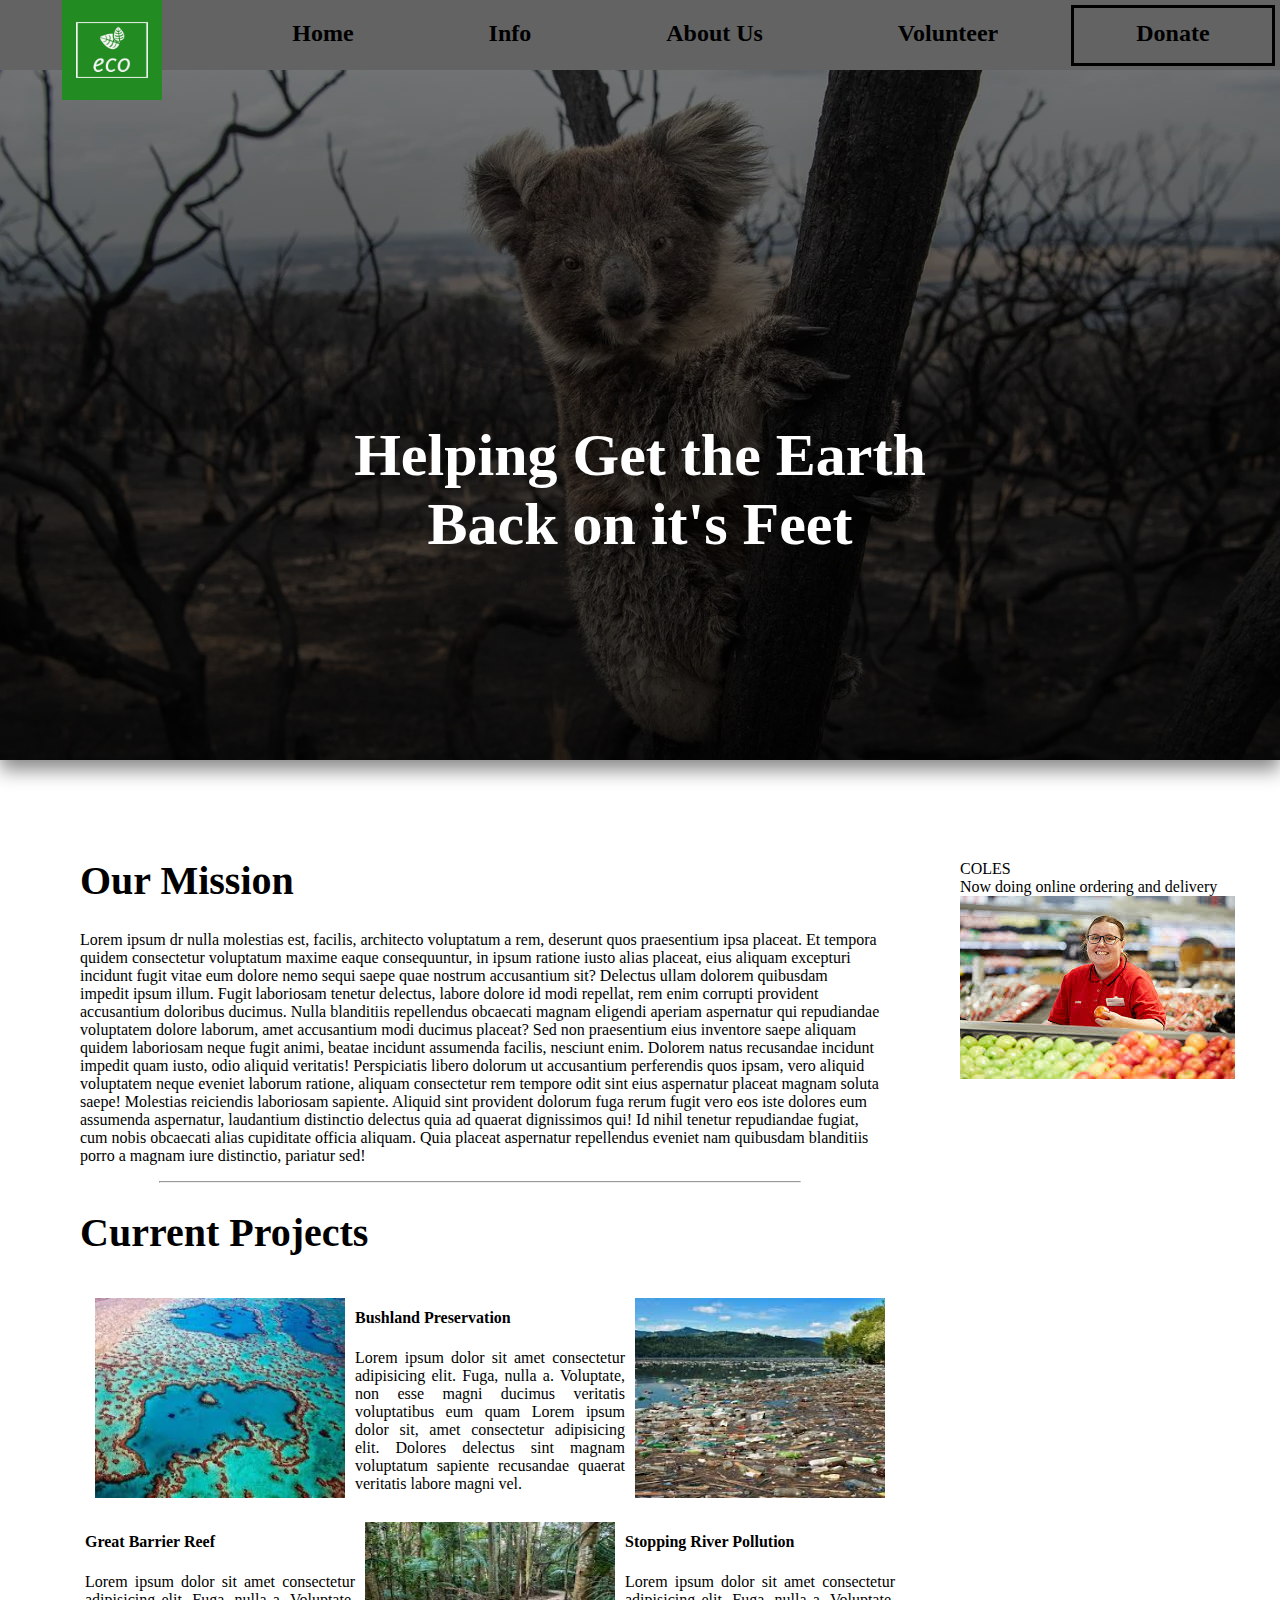
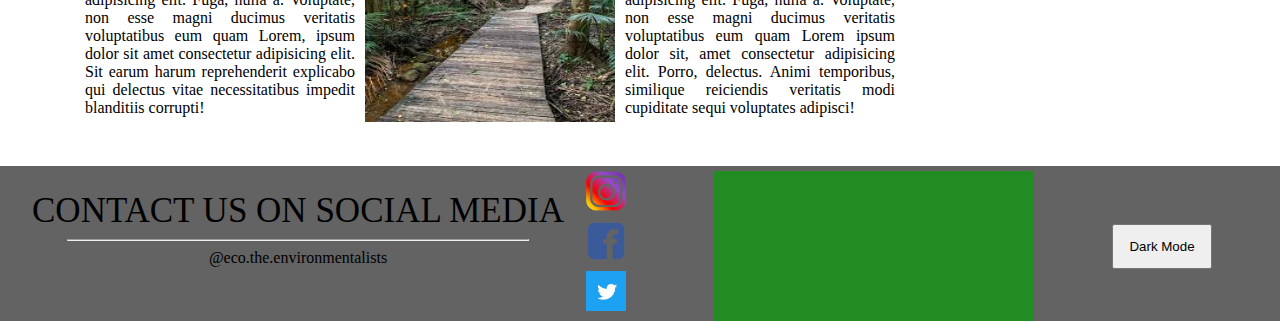
==== commit 831f374d: "local storage finished" ====
--- a/index.html
+++ b/index.html
@@ -67,11 +67,15 @@
  
 </div>
     <div class="myFooter">
-        <h1>CONTACT US ON SOCIAL MEDIA</h1>
-        <img src="insta.png">
-        <img src="facebook.png">
-        <img src="twitter.jpg">
-        <span>@eco.the.environmentalists</span>
+        <div id="footertext">
+            <span id="contactus">CONTACT US ON SOCIAL MEDIA</span>
+            <hr id="footertext2">
+            <span id="footertext3">@eco.the.environmentalists</span>
+        </div>
+        <div id="instalogo"><img src="insta.png"></div>
+        <div id="fblogo"><img src="facebook.png"></div>
+        <div id="twitlogo"><img src="twitter.jpg"></div>
+        <div id="greenfooter"></div>
         <button id="changeTheme" onclick = "darkMode()">Dark Mode</button>
     </div>
    
--- a/style.css
+++ b/style.css
@@ -206,9 +206,12 @@
         #gbr {grid-area: gbr;}
         #bush {grid-area: bush;}
         #river {grid-area: river;}
-        #gbrtext {grid-area: gbrtext;}
-        #bushtext {grid-area: bushtext;}
-        #rivertext {grid-area: rivertext;}
+        #gbrtext {grid-area: gbrtext;
+            text-align: justify;}
+        #bushtext {grid-area: bushtext;
+            text-align: justify;}
+        #rivertext {grid-area: rivertext;
+            text-align: justify;}
 
 #coles {
     margin-top: 100px;
@@ -342,6 +345,10 @@
             background-color: rgb(236, 236, 236);
             margin: 3px;
         }
+    
+    #undervalue {
+        margin-bottom: 40px;
+    }
 
 #myTable {
     margin-top: 120px;
@@ -384,16 +391,36 @@
     height: 150px;
     clear: both;
     color: black;
-}
-
-.myFooter img, p {
-    display: inline-block;
-}
+    display: grid;
+    grid-template-columns: 45vw 10vw 25vw 20vw;
+    grid-template-rows: auto auto auto;
+    grid-template-areas: "footertext instalogo green1 changeTheme"
+                        "footertext fblogo green1 changeTheme"
+                        "footertext twitlogo green1 changeTheme";
+}
+        #instalogo {grid-area: instalogo;}
+        #fblogo {grid-area: fblogo;}
+        #twitlogo {grid-area: twitlogo;}
+        #changeTheme {grid-area: changeTheme;
+        width: 100px;
+        margin: auto auto auto auto;}
+        #greenfooter {grid-area: green1;
+        height: 100%;
+        margin: 0;}
+        #footertext {grid-area: footertext;
+        text-align: center;
+        padding-top: 20px;}
+        #contactus {
+            font-size: 35px;
+        }
 
 .myFooter img {
     height: 40px;
     width: 40px;
-    margin-right: 5px;
+}
+
+#greenfooter {
+    background-color: var(--accent-colour);
 }
 
 @media (max-width: 900px) {
@@ -415,6 +442,7 @@
                               "bushtext bush"
                               "river rivertext";
         padding: 5px;
+        margin-right: 50px;
     }
 
     #current img {
@@ -484,7 +512,7 @@
                               "river" 
                               "rivertext";
         padding: 5px;
-        margin-right: 10px;
+        margin-right: 30px;
     }
         #gbrtext {
             margin-right: 10px;
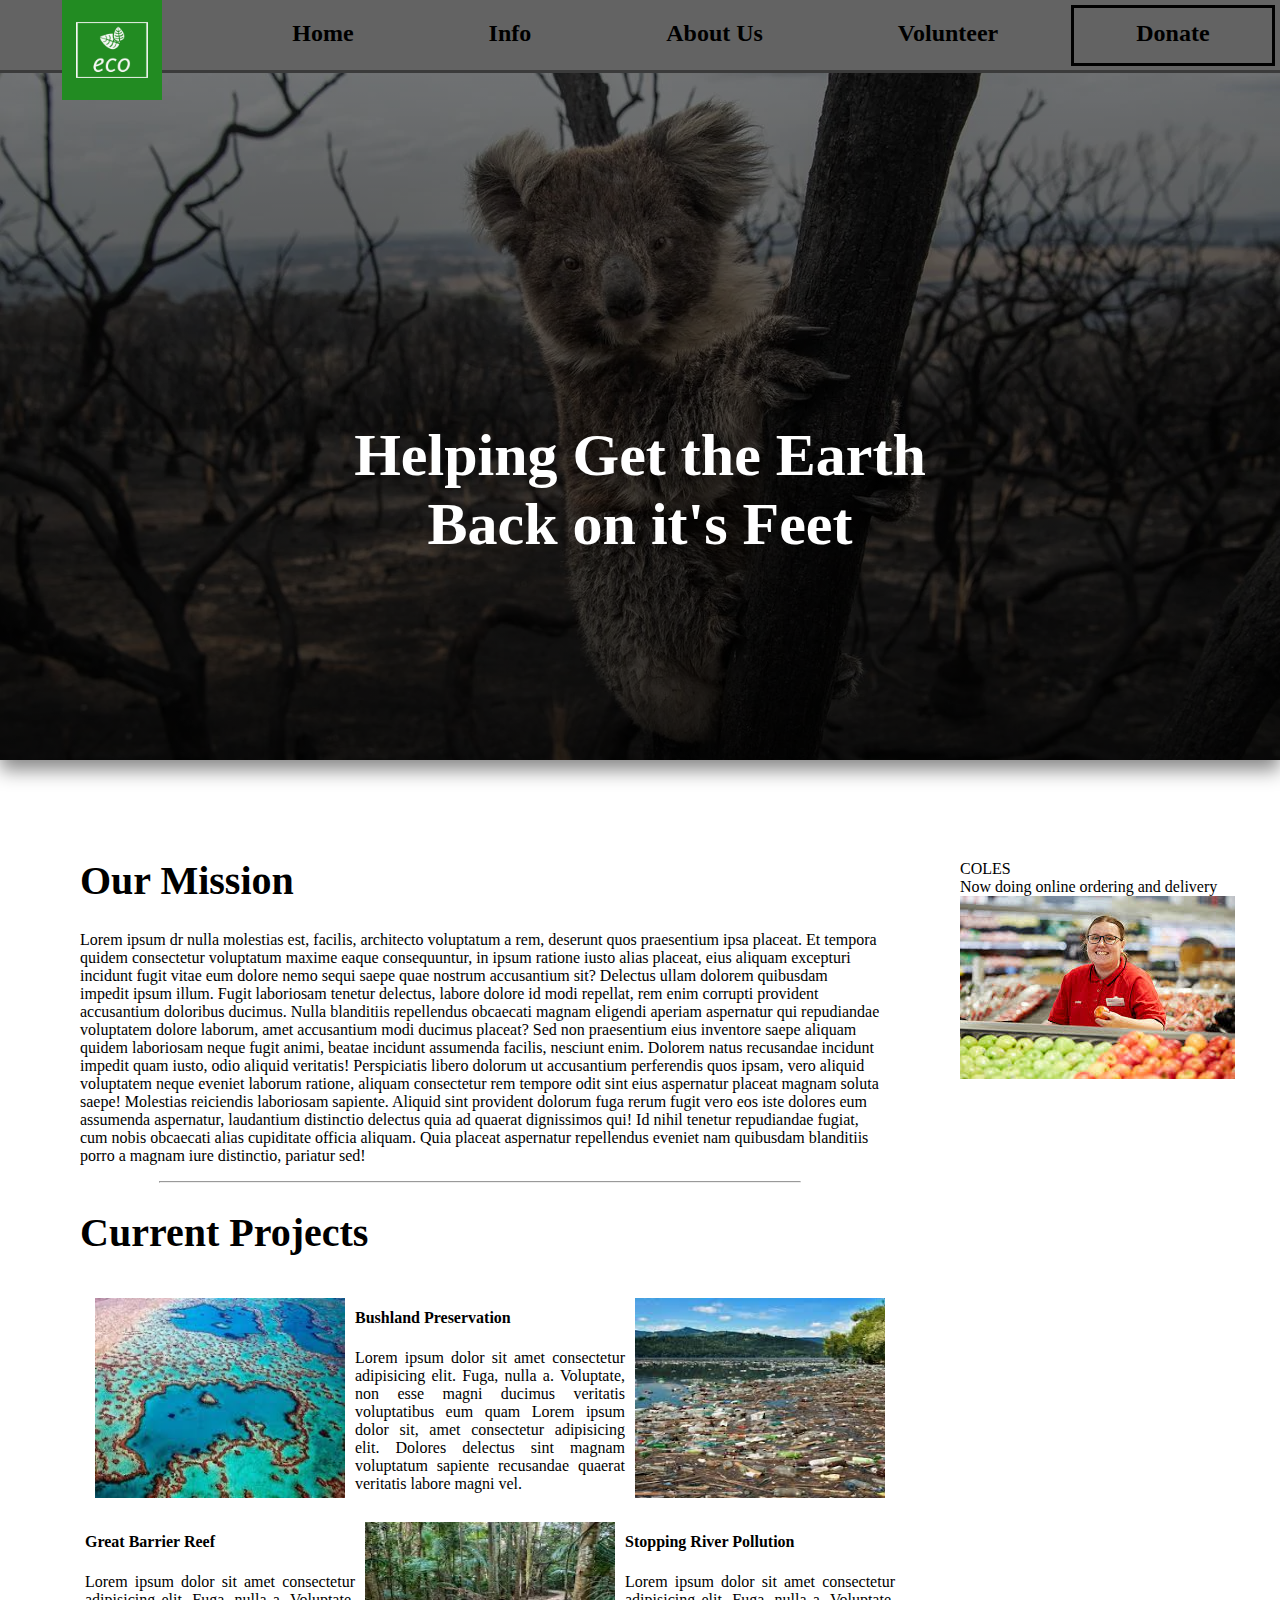
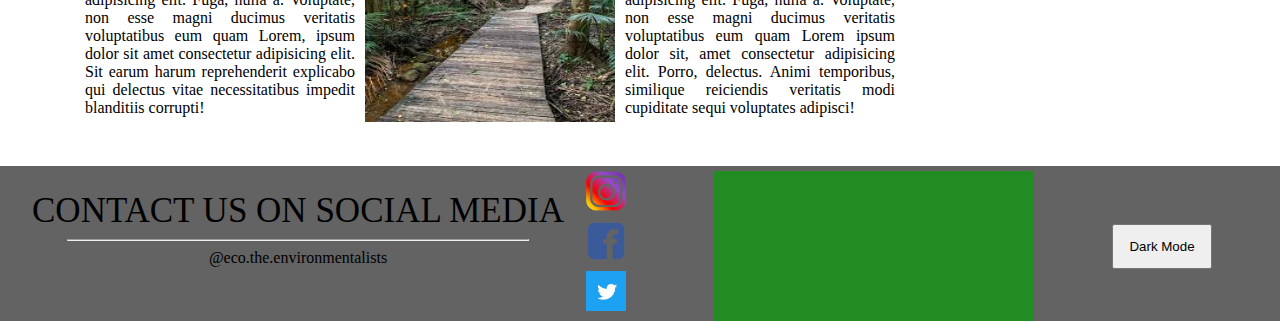
==== commit 586d1769: "finished?" ====
--- a/index.html
+++ b/index.html
@@ -14,7 +14,7 @@
 <div class="wrapper">
     
     <div id="sections">
-        <div id="logo"><img src="logo1.png"></div>
+        <div id="logo"><img src="images/logo1.png"></div>
            <div id="home"><h2> Home</h2></div>
             <div id="info"><a href="info.html"><h2>Info</h2></a></div>
             <div id="about"><a href="about.html"><h2>About Us</h2></a></div>
@@ -38,17 +38,17 @@
         <h1>Current Projects</h1>
 
         <div id="current">
-            <div id="gbr"><img src="gbr.jpg"></div>
+            <div id="gbr"><img src="images/gbr.jpg"></div>
             <div id="gbrtext">
                 <h4>Great Barrier Reef</h4>
                 <p>Lorem ipsum dolor sit amet consectetur adipisicing elit. Fuga, nulla a. Voluptate, non esse magni ducimus veritatis voluptatibus eum quam Lorem, ipsum dolor sit amet consectetur adipisicing elit. Sit earum harum reprehenderit explicabo qui delectus vitae necessitatibus impedit blanditiis corrupti!</p>
             </div>
-            <div id="bush"><img src="bush.jpg"></div> 
+            <div id="bush"><img src="images/bush.jpg"></div> 
             <div id="bushtext">
                 <h4>Bushland Preservation</h4>
                 <p>Lorem ipsum dolor sit amet consectetur adipisicing elit. Fuga, nulla a. Voluptate, non esse magni ducimus veritatis voluptatibus eum quam Lorem ipsum dolor sit, amet consectetur adipisicing elit. Dolores delectus sint magnam voluptatum sapiente recusandae quaerat veritatis labore magni vel.</p>
             </div>
-            <div id="river"><img src="river.jpg"></div>
+            <div id="river"><img src="images/river.jpg"></div>
             <div id="rivertext">
                 <h4>Stopping River Pollution</h4>
                 <p>Lorem ipsum dolor sit amet consectetur adipisicing elit. Fuga, nulla a. Voluptate, non esse magni ducimus veritatis voluptatibus eum quam Lorem ipsum dolor sit, amet consectetur adipisicing elit. Porro, delectus. Animi temporibus, similique reiciendis veritatis modi cupiditate sequi voluptates adipisci!</p>
@@ -62,19 +62,19 @@
      
         <div id="coles">  
             COLES <br> Now doing online ordering and delivery <br>
-            <a href="https://www.coles.com.au/" target="_blank"><img src="colesad.jpg"></a>
+            <a href="https://www.coles.com.au/" target="_blank"><img src="images/colesad.jpg"></a>
         </div>
  
 </div>
     <div class="myFooter">
         <div id="footertext">
             <span id="contactus">CONTACT US ON SOCIAL MEDIA</span>
-            <hr id="footertext2">
-            <span id="footertext3">@eco.the.environmentalists</span>
+            <hr>
+            <span">@eco.the.environmentalists</span>
         </div>
-        <div id="instalogo"><img src="insta.png"></div>
-        <div id="fblogo"><img src="facebook.png"></div>
-        <div id="twitlogo"><img src="twitter.jpg"></div>
+        <div id="instalogo"><img src="images/insta.png"></div>
+        <div id="fblogo"><img src="images/facebook.png"></div>
+        <div id="twitlogo"><img src="images/twitter.jpg"></div>
         <div id="greenfooter"></div>
         <button id="changeTheme" onclick = "darkMode()">Dark Mode</button>
     </div>
--- a/style.css
+++ b/style.css
@@ -16,7 +16,7 @@
 button {
     height: 45px;
 }
-
+    /* Whole page grids: start */
 .wrapper {
     display: grid;
      grid-template-columns: 75% 25%;
@@ -44,7 +44,8 @@
     margin-left: 100px;
     margin-right: 100px;
 }
-
+    /* whole page grids: end */
+    /* header/nav bar: start */
 #sections {
     z-index: 1000;
     position: fixed;
@@ -58,6 +59,7 @@
     grid-template-rows: 1/6 1/6 1/6 1/6 1/6 1/6;
             grid-template-areas: "logo home info about vol donate";
     text-align: center;
+    border-bottom: solid rgb(59, 59, 59) 3px;
 }
         #sections img{
             width: 100px;
@@ -135,6 +137,8 @@
             background-color: rgb(67, 68, 70);
         }
 
+    /* header/nav bar: end */
+    /* Index: start */
 .index {
 margin-top: 120px;
 margin-left: 20px;
@@ -148,10 +152,11 @@
     .index a:hover {
         text-decoration: underline;
     }
-
+    /* Index: end */
+    /* home page: start */
 #myImage {
     z-index: 100;
-    background-image: linear-gradient( rgba(0, 0, 0, 0.5), rgba(0, 0, 0, 0.8) ), url('koala.jpg');
+    background-image: linear-gradient( rgba(0, 0, 0, 0.5), rgba(0, 0, 0, 0.8) ), url('images/koala.jpg');
     height: 700px;
     width: 100vw;
     text-align: center;
@@ -217,7 +222,8 @@
     margin-top: 100px;
     grid-area: coles;
 }
-
+    /* Home page: end */
+    /* info page: start */
 #topic1 {
     margin-top: 120px;
     margin-left: 20px;
@@ -253,7 +259,8 @@
 #ebay {
     grid-area: advertise;
 }
-
+    /* info page: end */
+    /* about page: start */
 #abouteco {
     height: 400px;
     width: 300px;
@@ -349,7 +356,8 @@
     #undervalue {
         margin-bottom: 40px;
     }
-
+    /* about page: end */
+    /* volunteer page: start */
 #myTable {
     margin-top: 120px;
 }
@@ -377,12 +385,14 @@
 #volBody img {
     width: 50vw;
 }
-
+    /* volunteer page: end */
+    /* donate page: start */
 #donatefunds {
     margin-top: 100px;
     text-align: center;
 }
-
+    /* donate page: end */
+    /* footer: start */
 .myFooter {
     padding-top: 5px;
     padding-left: 10px;
@@ -422,8 +432,10 @@
 #greenfooter {
     background-color: var(--accent-colour);
 }
+    /* footer: end */
 
 @media (max-width: 900px) {
+    /* home page media: start */
     .wrapper {
         display: grid;
         grid-template-columns: 100vw;
@@ -464,6 +476,8 @@
         #coles img {
             margin: 20px;
         }
+    /* home page media: end */
+
     
     .infowrapper {
         display: grid;
